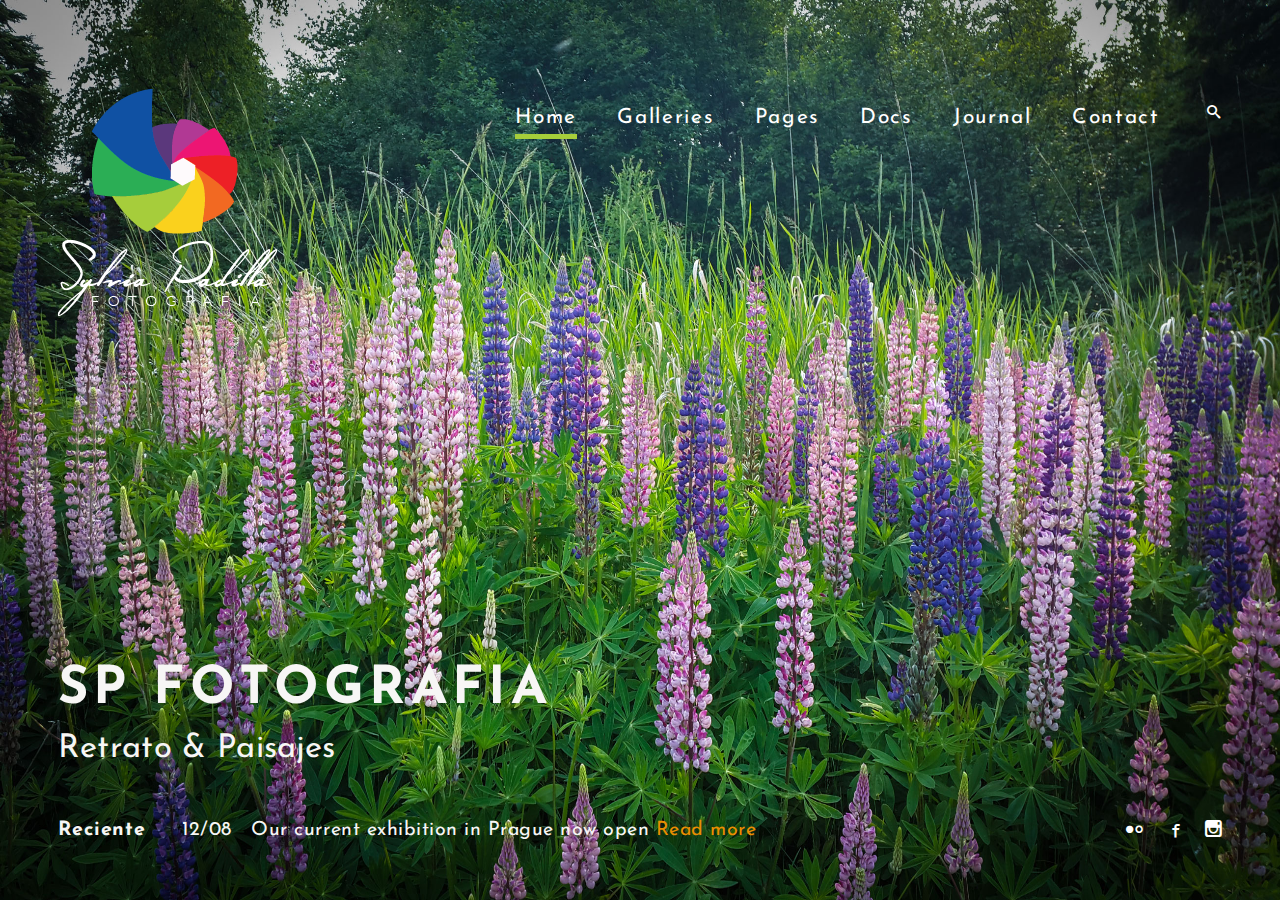
==== index.html @ 618a254d "index" ====
<!DOCTYPE html>
<html lang="en">
<head>
	<meta charset="utf-8">
	
	<link rel="Shortcut Icon" type="image/ico" href="imgs/logo2.png" />
	<meta name="viewport" content="width=device-width, initial-scale=1" />
  
	<title>SP Fotografia</title>
  
	<!-- CSS _____________________________________________-->
	<link href='http://fonts.googleapis.com/css?family=Josefin+Sans:400,600&subset=latin,latin-ext' rel='stylesheet' type='text/css'>

	<link rel="stylesheet" href="css/icomoon.css" media="screen" />
	<link rel="stylesheet" href="css/magnificpopup.css" media="screen" />
	<link rel="stylesheet" href="style.css" media="screen" />  

	<!-- Fixing Internet Explorer ______________________________________-->
	<!--[if lt IE 9]>
		<script src="http://html5shiv.googlecode.com/svn/trunk/html5.js"></script>
		<link rel="stylesheet" href="css/ie.css" />
	<![endif]-->

</head>
<body class="home fullscreen">

	<!-- Loader _______________________________-->
	<div class="loadreveal"></div>
	<div id="loadscreen"><div id="loader"><span></span></div></div>

	<!-- HEADER _____________________________________________-->
	<header role="banner" id="header">
			
		<div class="wrapper">

			<!-- Logo __-->
			<h1 id="logo">
				<a href="index.html" rel="home"  > <!-- id="logo-svg-animated"-->
					<img src="imgs/logo-white2.png" alt="logo" />
				</a>
			</h1>
		
			<!-- Main menu __-->
			<nav id="mainmenu" role="navigation">
			
				<div id="menu-burger"><i class="icon-menu"></i></div>
				<div id="searchicon">
					<i class="icon-search"></i>
					<form action="/" method="get" id="searchbar">
						<fieldset>
							<input type="text" name="s" id="searchbar-input" value="" />
							<button type="submit" id="searchbar-submit"></button>
						</fieldset>
					</form>				
				</div>
				<div id="menu">
					<ul>
						<li class="current-menu-item menu-item-has-children"><a href="#">Home</a>
							<ul class="sub-menu">
								<li><a href="index.html">Fullscreen Image</a></li>
								<li><a href="gallery-fullscreen.html">Fullscreen Gallery</a></li>
								<li><a href="gallery-fullscreen-kenburns.html">Fullscreen KenBurns</a></li>
								<li><a href="gallery-fullscreen-video.html">Fullscreen Video</a></li>
							</ul>
						</li>
						<li class="menu-item-has-children"><a href="#">Galleries</a>
							<ul class="sub-menu">
								<li><a href="gallery-masonry.html">Masonry Grid Gallery</a></li>
								<li><a href="gallery-horizontal.html">Horizontal Gallery</a></li>
								<li><a href="gallery-vertical.html">Vertical Gallery</a></li>
								<li><a href="gallery-fullscreen.html">Fullscreen Gallery</a></li>
								<li><a href="before-after.html">Before &amp; After</a></li>
								<li><a href="photo-story.html">Photo Story</a></li>
								<li><a href="password-protected.html">Password Protected</a></li>
								<li><a href="gallery-archive.html">Gallery Albums</a></li>
							</ul>
						</li>
						<li class="menu-item-has-children"><a href="#">Pages</a>
							<ul class="sub-menu">
								<li><a href="about.html">About</a></li>
								<li><a href="pricing.html">Pricing</a></li>
								<li><a href="elements.html">Typography & Elements</a></li>
								<li><a href="404.html">404 Page</a></li>
							</ul>
						</li>
						<li><a href="docs.html">Docs</a></li>
						<li><a href="blog.html">Journal</a>
</li>
						<li><a href="contact.html">Contact</a></li>
					</ul>
				</div>
			</nav>
		</div> <!-- END .wrapper -->
		
	</header>

	
	
	<!-- MAIN CONTENT SECTION  _____________________________________________-->
	<section id="content" role="main">

		<!-- <div class="featured-image-header">
				<img src="http://static2.bigstockphoto.com/thumbs/4/3/6/large2/63449344.jpg"  alt="" />
			</div>

		<div class="wrapper">
			<!-- WYSIWYG -->
			<div class="gallery fullscreen-gallery">
				<figure class="post format-gallery gallery-item horizontal">
					<header class='gallery-icon'>
						<img src="imgs/photography/fullscreen01.jpg" alt="" />
						<h1>PROXIM</h1>
					</header>	
					<figcaption class='gallery-caption'>
						<div class="entry-summary">
							<h2 class="big no-margin"><strong>SP FOTOGRAFIA</strong></h2>
							<h2>Retrato & Paisajes</h2><br />
							<div class="blog-oneline-carousel">
								<h3>Reciente</h3>
								<div class="viewport">
									<ul class="overview">
										<li><p>12/08 &nbsp; Our current exhibition in Prague now open <a href="#">Read more</a></p></li>
										<li><p>11/08 &nbsp; We had great success at Carnegie Hall <a href="#">Read more</a></p></li>
									</ul>
								</div>
							</div>
						</div>
					</figcaption>
				</figure>
			</div>

			
			<!-- END WYSIWYG -->
			
		</div><!-- END .wrapper -->
	</section>


	<footer id="footer" role="contentinfo">
		<ul class="social-icons" "big" >
			<li><a href="#" target="_blank" title="Flickr"><i class="icon-flickr"></i></a></li>
			<li><a href="https://www.facebook.com/SP-Fotografia-471616879699776/" target="_blank" title="Facebook"><i class="icon-facebook"></i></a></li>
			<li><a href="https://www.instagram.com/fotografia_sp/" target="_blank" title="Instagram"><i class="icon-instagram"></i></a></li>								
		</ul>	
	</footer>

<!-- Javascripts ______________________________________-->
<script src="js/jquery.min.js"></script> 
<script src="js/retina.min.js"></script> 
<!-- include Masonry -->
<script src="js/isotope.pkgd.min.js"></script> 
<!-- include image popups -->
<script src="js/jquery.magnific-popup.min.js"></script> 
<!-- include mousewheel plugins -->
<script src="js/jquery.mousewheel.min.js"></script>
<!-- include carousel plugins -->
<script src="js/jquery.tinycarousel.min.js"></script>
<!-- include svg line drawing plugin -->
<script src="js/jquery.lazylinepainter.min.js"></script>


<!-- include custom script -->
<script src="js/scripts.js"></script>

</body>
</html>
---- css/icomoon.css ----
@font-face {
	font-family: 'icomoon';
	src:url('fonts/icomoon.eot?-cr6w4i');
	src:url('fonts/icomoon.eot?#iefix-cr6w4i') format('embedded-opentype'),
		url('fonts/icomoon.woff?-cr6w4i') format('woff'),
		url('fonts/icomoon.ttf?-cr6w4i') format('truetype'),
		url('fonts/icomoon.svg?-cr6w4i#icomoon') format('svg');
	font-weight: normal;
	font-style: normal;
}

[class^="icon-"], [class*=" icon-"] {
	font-family: 'icomoon';
	speak: none;
	font-style: normal;
	font-weight: normal;
	font-variant: normal;
	text-transform: none;
	line-height: 1;
	
	/* Enable Ligatures ================ */
	-webkit-font-feature-settings: "liga";
	-moz-font-feature-settings: "liga=1";
	-moz-font-feature-settings: "liga";
	-ms-font-feature-settings: "liga" 1;
	-o-font-feature-settings: "liga";
	font-feature-settings: "liga";

	/* Better Font Rendering =========== */
	-webkit-font-smoothing: antialiased;
	-moz-osx-font-smoothing: grayscale;
}

.icon-calendar:before {
	content: "\e602";
}

.icon-phone:before {
	content: "\e603";
}

.icon-monitor:before {
	content: "\e604";
}

.icon-camera:before {
	content: "\e605";
}

.icon-film:before {
	content: "\e606";
}

.icon-microphone:before {
	content: "\e607";
}

.icon-checkmark3:before {
	content: "\e608";
}

.icon-cog:before {
	content: "\e609";
}

.icon-pictures:before {
	content: "\e60a";
}

.icon-time:before {
	content: "\e60b";
}

.icon-checkmark2:before {
	content: "\e615";
}

.icon-chart:before {
	content: "\e60c";
}

.icon-location:before {
	content: "\e60d";
}

.icon-lab:before {
	content: "\e600";
}

.icon-mouse:before {
	content: "\e60e";
}

.icon-medal:before {
	content: "\e60f";
}

.icon-locked:before {
	content: "\e610";
}

.icon-lamp2:before {
	content: "\e613";
}

.icon-lamp:before {
	content: "\e601";
}

.icon-diamond:before {
	content: "\e611";
}

.icon-equalizer:before {
	content: "\e614";
}

.icon-clipboard:before {
	content: "\e612";
}

.icon-cart:before {
	content: "\e93a";
}

.icon-bubble:before {
	content: "\e96e";
}

.icon-search:before {
	content: "\e986";
}

.icon-menu:before {
	content: "\e9bd";
}

.icon-checkmark:before {
	content: "\ea10";
}

.icon-google-plus:before {
	content: "\ea88";
}

.icon-facebook:before {
	content: "\ea8c";
}

.icon-instagram:before {
	content: "\ea90";
}

.icon-twitter:before {
	content: "\ea91";
}

.icon-feed:before {
	content: "\ea94";
}

.icon-youtube:before {
	content: "\ea99";
}

.icon-vimeo:before {
	content: "\ea9c";
}

.icon-flickr:before {
	content: "\eaa1";
}

.icon-picassa:before {
	content: "\eaa4";
}

.icon-dribbble:before {
	content: "\eaa6";
}

.icon-github:before {
	content: "\eab5";
}

.icon-tumblr:before {
	content: "\eabb";
}

.icon-skype:before {
	content: "\eac6";
}

.icon-linkedin:before {
	content: "\eac9";
}

.icon-pinterest:before {
	content: "\ead0";
}
---- css/magnificpopup.css ----
/* Magnific Popup CSS */
.mfp-bg {
  top: 0;
  left: 0;
  width: 100%;
  height: 100%;
  z-index: 1042;
  overflow: hidden;
  position: fixed;
  background: #0b0b0b;
  opacity: 0.8;
  filter: alpha(opacity=80); }

.mfp-wrap {
  top: 0;
  left: 0;
  width: 100%;
  height: 100%;
  z-index: 1043;
  position: fixed;
  outline: none !important;
  -webkit-backface-visibility: hidden; }

.mfp-container {
  text-align: center;
  position: absolute;
  width: 100%;
  height: 100%;
  left: 0;
  top: 0;
  padding: 0 8px;
  -webkit-box-sizing: border-box;
  -moz-box-sizing: border-box;
  box-sizing: border-box; }

.mfp-container:before {
  content: '';
  display: inline-block;
  height: 100%;
  vertical-align: middle; }

.mfp-align-top .mfp-container:before {
  display: none; }

.mfp-content {
  position: relative;
  display: inline-block;
  vertical-align: middle;
  margin: 0 auto;
  text-align: left;
  z-index: 1045; }

.mfp-inline-holder .mfp-content, .mfp-ajax-holder .mfp-content {
  width: 100%;
  cursor: auto; }

.mfp-ajax-cur {
  cursor: progress; }

.mfp-zoom-out-cur, .mfp-zoom-out-cur .mfp-image-holder .mfp-close {
  cursor: -moz-zoom-out;
  cursor: -webkit-zoom-out;
  cursor: zoom-out; }

.mfp-zoom {
  cursor: pointer;
  cursor: -webkit-zoom-in;
  cursor: -moz-zoom-in;
  cursor: zoom-in; }

.mfp-auto-cursor .mfp-content {
  cursor: auto; }

.mfp-close, .mfp-arrow, .mfp-preloader, .mfp-counter {
  -webkit-user-select: none;
  -moz-user-select: none;
  user-select: none; }

.mfp-loading.mfp-figure {
  display: none; }

.mfp-hide {
  display: none !important; }

.mfp-preloader {
  color: #cccccc;
  position: absolute;
  top: 50%;
  width: auto;
  text-align: center;
  margin-top: -0.8em;
  left: 8px;
  right: 8px;
  z-index: 1044; }
  .mfp-preloader a {
    color: #cccccc; }
    .mfp-preloader a:hover {
      color: white; }

.mfp-s-ready .mfp-preloader {
  display: none; }

.mfp-s-error .mfp-content {
  display: none; }

button.mfp-close, button.mfp-arrow {
  overflow: visible;
  cursor: pointer;
  background: transparent;
  border: 0;
  -webkit-appearance: none;
  display: block;
  outline: none;
  padding: 0;
  z-index: 1046;
  -webkit-box-shadow: none;
  box-shadow: none; }
button::-moz-focus-inner {
  padding: 0;
  border: 0; }

.mfp-close {
  width: 44px;
  height: 44px;
  line-height: 44px;
  position: absolute;
  right: 0;
  top: 0;
  text-decoration: none;
  text-align: center;
  opacity: 0.65;
  filter: alpha(opacity=65);
  padding: 0 0 18px 10px;
  color: white;
  font-style: normal;
  font-size: 28px;
  font-family: Arial, Baskerville, monospace; }
  .mfp-close:hover, .mfp-close:focus {
    opacity: 1;
    filter: alpha(opacity=100); }
  .mfp-close:active {
    top: 1px; }

.mfp-close-btn-in .mfp-close {
  color: #333333; }

.mfp-image-holder .mfp-close, .mfp-iframe-holder .mfp-close {
  color: white;
  right: -6px;
  text-align: right;
  padding-right: 6px;
  width: 100%; }

.mfp-counter {
  position: absolute;
  top: 0;
  right: 0;
  color: #cccccc;
  font-size: 12px;
  line-height: 18px; }

.mfp-arrow {
  position: absolute;
  opacity: 0.65;
  filter: alpha(opacity=65);
  margin: 0;
  top: 50%;
  margin-top: -55px;
  padding: 0;
  width: 90px;
  height: 110px;
  -webkit-tap-highlight-color: rgba(0, 0, 0, 0); }
  .mfp-arrow:active {
    margin-top: -54px; }
  .mfp-arrow:hover, .mfp-arrow:focus {
    opacity: 1;
    filter: alpha(opacity=100); }
  .mfp-arrow:before, .mfp-arrow:after, .mfp-arrow .mfp-b, .mfp-arrow .mfp-a {
    content: '';
    display: block;
    width: 0;
    height: 0;
    position: absolute;
    left: 0;
    top: 0;
    margin-top: 35px;
    margin-left: 35px;
    border: medium inset transparent; }
  .mfp-arrow:after, .mfp-arrow .mfp-a {
    border-top-width: 13px;
    border-bottom-width: 13px;
    top: 8px; }
  .mfp-arrow:before, .mfp-arrow .mfp-b {
    border-top-width: 21px;
    border-bottom-width: 21px;
    opacity: 0.7; }

.mfp-arrow-left {
  left: 0; }
  .mfp-arrow-left:after, .mfp-arrow-left .mfp-a {
    border-right: 17px solid white;
    margin-left: 31px; }
  .mfp-arrow-left:before, .mfp-arrow-left .mfp-b {
    margin-left: 25px;
    border-right: 27px solid #3f3f3f; }

.mfp-arrow-right {
  right: 0; }
  .mfp-arrow-right:after, .mfp-arrow-right .mfp-a {
    border-left: 17px solid white;
    margin-left: 39px; }
  .mfp-arrow-right:before, .mfp-arrow-right .mfp-b {
    border-left: 27px solid #3f3f3f; }

.mfp-iframe-holder {
  padding-top: 40px;
  padding-bottom: 40px; }
  .mfp-iframe-holder .mfp-content {
    line-height: 0;
    width: 100%;
    max-width: 900px; }
  .mfp-iframe-holder .mfp-close {
    top: -40px; }

.mfp-iframe-scaler {
  width: 100%;
  height: 0;
  overflow: hidden;
  padding-top: 56.25%; }
  .mfp-iframe-scaler iframe {
    position: absolute;
    display: block;
    top: 0;
    left: 0;
    width: 100%;
    height: 100%;
    box-shadow: 0 0 8px rgba(0, 0, 0, 0.6);
    background: black; }

/* Main image in popup */
img.mfp-img {
  width: auto;
  max-width: 100%;
  height: auto;
  display: block;
  line-height: 0;
  -webkit-box-sizing: border-box;
  -moz-box-sizing: border-box;
  box-sizing: border-box;
  padding: 40px 0 40px;
  margin: 0 auto; }

/* The shadow behind the image */
.mfp-figure {
  line-height: 0; }
  .mfp-figure:after {
    content: '';
    position: absolute;
    left: 0;
    top: 40px;
    bottom: 40px;
    display: block;
    right: 0;
    width: auto;
    height: auto;
    z-index: -1;
    box-shadow: 0 0 8px rgba(0, 0, 0, 0.6);
    background: #444444; }
  .mfp-figure small {
    color: #bdbdbd;
    display: block;
    font-size: 12px;
    line-height: 14px; }
  .mfp-figure figure {
    margin: 0; }

.mfp-bottom-bar {
  margin-top: -36px;
  position: absolute;
  top: 100%;
  left: 0;
  width: 100%;
  cursor: auto; }

.mfp-title {
  text-align: left;
  line-height: 18px;
  color: #f3f3f3;
  word-wrap: break-word;
  padding-right: 36px; }

.mfp-image-holder .mfp-content {
  max-width: 100%; }

.mfp-gallery .mfp-image-holder .mfp-figure {
  cursor: pointer; }

@media screen and (max-width: 800px) and (orientation: landscape), screen and (max-height: 300px) {
  /**
       * Remove all paddings around the image on small screen
       */
  .mfp-img-mobile .mfp-image-holder {
    padding-left: 0;
    padding-right: 0; }
  .mfp-img-mobile img.mfp-img {
    padding: 0; }
  .mfp-img-mobile .mfp-figure:after {
    top: 0;
    bottom: 0; }
  .mfp-img-mobile .mfp-figure small {
    display: inline;
    margin-left: 5px; }
  .mfp-img-mobile .mfp-bottom-bar {
    background: rgba(0, 0, 0, 0.6);
    bottom: 0;
    margin: 0;
    top: auto;
    padding: 3px 5px;
    position: fixed;
    -webkit-box-sizing: border-box;
    -moz-box-sizing: border-box;
    box-sizing: border-box; }
    .mfp-img-mobile .mfp-bottom-bar:empty {
      padding: 0; }
  .mfp-img-mobile .mfp-counter {
    right: 5px;
    top: 3px; }
  .mfp-img-mobile .mfp-close {
    top: 0;
    right: 0;
    width: 35px;
    height: 35px;
    line-height: 35px;
    background: rgba(0, 0, 0, 0.6);
    position: fixed;
    text-align: center;
    padding: 0; } }

@media all and (max-width: 900px) {
  .mfp-arrow {
    -webkit-transform: scale(0.75);
    transform: scale(0.75); }
  .mfp-arrow-left {
    -webkit-transform-origin: 0;
    transform-origin: 0; }
  .mfp-arrow-right {
    -webkit-transform-origin: 100%;
    transform-origin: 100%; }
  .mfp-container {
    padding-left: 6px;
    padding-right: 6px; } }

.mfp-ie7 .mfp-img {
  padding: 0; }
.mfp-ie7 .mfp-bottom-bar {
  width: 600px;
  left: 50%;
  margin-left: -300px;
  margin-top: 5px;
  padding-bottom: 5px; }
.mfp-ie7 .mfp-container {
  padding: 0; }
.mfp-ie7 .mfp-content {
  padding-top: 44px; }
.mfp-ie7 .mfp-close {
  top: 0;
  right: 0;
  padding-top: 0; }
---- style.css ----
@import url("editor-style.css");

/*
CONTENTS: 
	1. FORM ELEMENTS - inputs, selects, buttons, fields 
	2. BODY DEFAULTS, LAYOUTS - html, body
	3. MAIN WRAPPER - wrappers
	4. HEADER - header, logo, navigation
	5. CONTENT - inside content elements and classes (find more classes in editor-style.css)
	6. FOOTER - footer
	7. RESPONSIVNESS - media queries
	
*/

/* 1. FORM ELEMENTS
_____________________________________ */
input, textarea, select, input[type="submit"], input[type="button"], button, .button { font-family: 'Josefin Sans', sans-serif; vertical-align: middle; }
label { display: block; padding: 5px 0 5px 0; font-size: .8em; font-weight: normal; }
label.inline { display: inline-block; }

input[type=text], input[type=email], input[type=tel], input[type=url], input[type=search], input[type=password], input[type=number], input.input-text, textarea { outline: 0; background: transparent; width: 100%; padding: .7em 0; -webkit-appearance: none; -webkit-focus-ring-color: none; border: 0; border-bottom: 1px solid #555; font-weight: normal; font-size: 1em; }
select { outline: 0 !important; vertical-align: middle; background: #F7F6F5; width: 100%; font-size: 1em; border: 0; border-bottom: 1px solid #ddd; }
textarea { padding-top: .5em; height: 100px; }
input[type=text]:focus,  input[type=email]:focus,  input[type=tel]:focus,  input[type=password]:focus,  textarea:focus {  }
input[type=checkbox] { width: 15px; float: left; margin: 0 1em 0 0; position: relative; top: 10px; border: 1px solid #ddd; }
input[type=radio] { position: relative; bottom: 3px; }
input[type=number] { width: 40px; margin: 0 5px; }

input[type=submit], input[type=button], button, .button { display: inline-block; height: auto; padding: .65em .8em .35em .8em; font-weight: normal; font-size: .85em; line-height: 1; text-align: center; cursor: pointer; border: 2px solid; border-radius: 20px; background: transparent; margin: -2px .5em .5em 0; text-decoration: none !important; letter-spacing: 0.1em; color: #EA8E00; z-index: 2; overflow: hidden; position: relative; vertical-align: middle; outline: 0; 
-webkit-transition: all .4s ease; -moz-transition: all .4s ease; -ms-transition: all .4s ease; -o-transition: all .4s ease; transition: all .4s ease; }
input[type=submit]:hover, input[type=button]:hover, .button:hover, button:hover,
input[type=submit]:focus, input[type=button]:focus { color: #F7F6F5; background-color: #EA8E00; border: 2px solid transparent; }
input[type=submit]:active, input[type=button]:active { outline: 0; }
.button::after, button::after { content: ''; position: absolute; z-index: -1;  -webkit-transition: all .2s; -moz-transition: all .2s; transition: all .2s;
	width: 100%; height: 0; top: 50%; left: 50%; background: rgba(255,255,255,.3); opacity: 1;
	-webkit-transform: translateX(-50%) translateY(-50%) rotate(45deg);
	-moz-transform: translateX(-50%) translateY(-50%) rotate(45deg);
	-ms-transform: translateX(-50%) translateY(-50%) rotate(45deg);
	transform: translateX(-50%) translateY(-50%) rotate(45deg);
}
.button:hover::after, button:hover::after, .button:focus::after, button:focus::after { height: 260%; opacity: 0; }
.button:active::after, button:active::after { height: 300%; opacity: 1; }

form#searchbar { width: 100%; position: relative; }
form#searchbar #searchbar-submit { position: absolute; right: -12px; top: -2px; background: none; border: 0; font-size: 1.1em; color: black; box-shadow: none;padding: 0; }

.form-column { width: 46%; display: inline-block; margin: 0 3% 0 0; }
#contactform { width: 103%; }
#contactform #comments { width: 96%; margin: 0; padding: .5em; }
#contactform #submit { float: right; margin: 0 3% 0 0; }


/* 2. BODY DEFAULTS, LAYOUTS
_____________________________________ */
html { height: 100%; font-family: 'Josefin Sans', sans-serif; font-size: 65.5%; }
body { background: #F7F6F5; color: #222; font-size: 1.6em; letter-spacing: 0.03em; overflow-x: hidden; }

/* 3. MAIN WRAPPER
_____________________________________ */
.wrapper {  }
.wrapper::after { content: ""; display: block; clear: both; }

#content { width: 100%; position: relative; z-index: 3; font-size: 1.3em; }
#content::after { content: ""; display: block; clear: both; }

/* 4. HEADER
_____________________________________ */
#header { width: 100%; padding: 5em 4.5% 2em; z-index: 150; letter-spacing: 0.1em; }
#header::after { content: ""; display: block; clear: both; }

body.fullscreen #header { position: absolute; }

/* Loading effect */
#loadscreen { position: fixed; top: 0; width: 100%; height: 100%; z-index: 9999; }
#loader { position: absolute; width: 30%; height: 4px; left: 0; top: 0; bottom: 0; right: 0; margin: auto; background: #ccc; z-index: 400; }
#loader span { display: block; height: 100%; background: #EA8E00; 
    -webkit-animation: loadanim 3s linear;
    -moz-animation: loadanim 3s linear;
    -o-animation: loadanim 3s linear;
    animation: loadanim 3s linear;
}
@-webkit-keyframes loadanim { 0%   { width: 0px; } }
@-moz-keyframes loadanim {  0%   { width: 0px; } }
@-o-keyframes loadanim {  0%   { width: 0px; }}
@keyframes loadanim { 0%   { width: 0px; } }
.loadreveal { position: fixed; width: 100%; height: 100%; z-index: 300; top: 0; background: #F7F6F5;
	-webkit-transform: translate3d(0,0,0); transform: translate3d(0,0,0);
	-webkit-transition: -webkit-transform 0.4s;	transition: transform 0.4s;
	-webkit-transition-timing-function: cubic-bezier(0.7,0,0.3,1); transition-timing-function: cubic-bezier(0.7,0,0.3,1); }
.loadreveal.reveal { -webkit-transform: translate3d(0,-100%,0); transform: translate3d(0,-100%,0); }

/* Logo */
#logo { width: 20%; height: auto; float: left; margin: 0; font-weight: normal; position: absolute; z-index: 200; vertical-align: middle;  }
#logo a { color: #222; text-decoration: none; white-space: nowrap; display: block; }
/* #logo img { display: inline-block; vertical-align: bottom; margin: -100% .5em 0 0; position: relative; top: .5em; display: none; }
#logo svg path { fill: #222; }
#logo #logo-svg-animated svg path { stroke: #222; } */

/* Navigation */
#header nav { width: 75%; float: right; position: relative; top: 1em; z-index: 200; }
#header nav ul { float: right; text-align: right; margin: 0; padding: 0; }
#header nav ul li { display: inline-block; margin: 0 1em; }
#header nav ul li a { display: block; color: #222; font-size: 1.25em; padding: 0 0 1em 0; text-decoration: none; position: relative; z-index: 5; }
#header nav ul li a::after, #header nav ul li.current-menu-item > a::after, #header nav ul li.current-menu-parent > a::after, #header nav ul li.current_page_parent  > a::after { content: ""; display: block; border-bottom: 5px solid #A6CD3A; max-width: 100px; margin: 0 auto; z-index: -1; 
-webkit-transform-origin: 0 0; transform-origin: 0 0;
-webkit-transition: -webkit-transform 0.35s; transition: transform 0.35s; 
-webkit-transform: scale(1); transform: scale(1); }
#header nav ul li a::after { -webkit-transform: scale(0,1); transform: scale(0,1); }
#header nav ul li a:hover::after {  -webkit-transform: scale(1); transform: scale(1); }

#header nav ul.sub-menu { display: none; position: absolute; top: 0; left: auto; border-left: 1px solid #555; text-align: left; padding: 3.8em 0 0 0; margin: 0 0 0 -1em; z-index: 4; background: #F7F6F5; }
#header nav ul.sub-menu li { display: block; padding: 0; margin: 0; position: relative; }
#header nav ul.sub-menu li a { display: block; padding: .9em 1.3em .6em 1em; width: auto; line-height: 1.1; text-decoration: none; font-size: 1em; color: #222; letter-spacing: 0.08em;  position: relative;}
#header nav ul.sub-menu li a::before { content: ""; display: block; position: absolute; width: 100%; left: 0; top: 0; right: 0; bottom: 0; background: #A6CD3A; z-index: -1;
-webkit-transform: scale(0,1); transform: scale(0,1);
-webkit-transform-origin: 0 0; transform-origin: 0 0;
-webkit-transition: -webkit-transform 0.35s; transition: transform 0.35s; }
#header nav ul.sub-menu li a:hover::before {  -webkit-transform: scale(1); transform: scale(1); }
#header nav ul.sub-menu li a:hover { border-bottom-color: #EA8E00; color: #F7F6F5; text-decoration: none; }
#header nav ul.sub-menu li a::after { display: none; }
#header nav ul.sub-menu ul { position: static; margin: 0; z-index: 1000; }
#header nav ul.sub-menu ul li { border-radius: 0 !important; }
 
#header nav #menu-burger { display: none; float: right; position: relative; line-height: 36px; padding: 0 0 0 1.5em; z-index: 202; color: #555; vertical-align: middle; cursor: pointer; }
#header nav #menu-burger:hover { color: #222; }

#header nav #searchicon {  float: right; position: relative; padding: 0 0 0 1em; z-index: 202; }
#header nav #searchicon i { display: inline-block; font-size:.8em; color: #555; position: relative; cursor: pointer; z-index: 9; vertical-align: middle; padding: .4em 0 .2em 1em; } 
#header nav #searchicon:hover i { color: #222; } 
#header nav #searchicon form#searchbar { position: absolute; width: 0; right: 0; bottom: -1em; opacity: 0; }
#header nav form#searchbar #searchbar-submit { visibility: hidden; }
#header nav form#searchbar #searchbar-input {  }

/* 5. CONTENT
_____________________________________ */
body #content { position: relative; }
body #content > .wrapper { padding: 3em 4.5% 0; }

/* Layouts */
body.fullscreen { max-height: 100%; overflow-y: hidden; overflow-x: hidden; background: #222; }
body.fullscreen #content { height: 100vh; overflow: hidden; }
body.fullscreen #content > .wrapper { padding: 0; }
body.fullscreen article { margin: 0; }
body.fullscreen .featured-image-header { height: 100vh; }
body.fullscreen .featured-image-header h1 { visibility: hidden; }
body.fullscreen .featured-image-header img { top: 0; }
body.fullscreen #footer { position: absolute; bottom: 0; padding-bottom: 3.5em; right: 0; z-index: 3; color: white; }
/* Text on Dark Background (over images) */
body.fullscreen #logo a, body.fullscreen .gallery-caption a:hover { color: white; }
body.fullscreen #logo svg path { fill: white; }
body.fullscreen #logo #logo-svg-animated svg path { stroke: white; }
body.fullscreen #header nav ul li a, body.fullscreen #header nav #searchicon i { color: white; }
body.fullscreen #header nav ul.sub-menu { background: transparent; border-color: #F7F6F5; }
body.fullscreen #header nav #menu-burger { color: white;  }
body.fullscreen #header nav form#searchbar #searchbar-input { color: white; border-bottom-color: white; }
body.fullscreen ul.social-icons, body.fullscreen  #footer p { vertical-align: bottom; padding-bottom: 0; line-height: 1.1; }
body.fullscreen ul.social-icons li a  { color: white; }
body.fullscreen #footer p.back-to-top { display: none; }
body.fullscreen .position-absolute { color: white; z-index: 700; bottom: 10%; left: 0; width: 100%; padding: 0 4.5%; /*-webkit-transform: translateY(-50%);
-moz-transform: translateY(-50%); -ms-transform: translateY(-50%); transform: translateY(-50%);*/ -webkit-transition: -webkit-transform 0.5s; transition: transform 0.5s; }

#gmap img { max-width: 9999px !important; position: static; margin: 0; } /* fix for map zoom control */
#gmap { width: 100%; height: 100%; }

/* Content - Blog Post */
#blog-post { width: 65%; float: right; position: relative; }
#blog-post::after { content: ""; display: block; clear: both; }

#blog-timeline { width: 25%; float: left; position: relative; 
-webkit-transition: all .4s ease; -moz-transition: all .4s ease; -ms-transition: all .4s ease; -o-transition: all .4s ease; transition: all .4s ease; }
#blog-timeline::before { content: ""; display: block; width: 1px; height: 120%; position: absolute; z-index: -1; top: -3em; right: 0; background: #ccc; background: linear-gradient(to bottom, rgba(0,0,0,0) 0%,rgba(0,0,0,.2) 5%,rgba(0,0,0,.2) 80%,rgba(0,0,0,0) 100%) }
#blog-timeline::after { content: ""; display: block; clear: both; }
#blog-timeline article { position: relative; opacity: .64; padding: 0 60px 0 0; margin: 0 0 4em 0; clear: both; text-align: right; max-width: 600px;
-webkit-transition: all .4s ease; -moz-transition: all .4s ease; -ms-transition: all .4s ease; -o-transition: all .4s ease; transition: all .4s ease;  }
#blog-timeline article.active, #blog-timeline article:hover { opacity: 1; }
#blog-timeline article::before { content: ""; position: absolute; top: 7px; right: -5px; width: 10px; height: 10px; border: 2px solid #999; border-radius: 6px; background: #F7F6F5; z-index: 10; }
#blog-timeline article h2 { font-size: 1.1em; font-weight: bold; }
#blog-timeline article h2::before { content: ""; width: 30px; height: 1px; background: #ccc; top: 12px; right: 0; position: absolute; z-index: 9; }
#blog-timeline article .featured-image { position: absolute; width: 80px; height: 80px; border-radius: 40px; top: 50px; right: -40px; z-index: 11;
-webkit-transition: all .4s ease; -moz-transition: all .4s ease; -ms-transition: all .4s ease; -o-transition: all .4s ease; transition: all .4s ease; }
#blog-timeline article .featured-image::after { content: ""; position: absolute; width: 100%; height: 100%; left: 0; top: 0; border-radius: 50%; border: 5px solid #F7F6F5; 
-webkit-transition: all .4s ease; -moz-transition: all .4s ease; -ms-transition: all .4s ease; -o-transition: all .4s ease; transition: all .4s ease; }
#blog-timeline article .featured-image img { display: block; width: 100%; height: 100%; border-radius: 50%; margin: 0; border: 1px solid #F7F6F5;  }
#blog-timeline article:hover .featured-image::after { opacity: 0; }
#blog-timeline article .entry-summary { font-size: .9em; }

article.entry.post { clear: both; margin: 0 0 2em 0; width: 100%; position: relative; }
article.entry.post img { max-width: 100%; } 
article.entry.post iframe { width: 100%; }
article.entry.post .entry-content, article.entry.post .entry-footer { margin: 0 0 2em 0; }
article h2 { font-size: 1.6em; margin: .5em 0 .75em 0; }

/*.blog-masonry #blog-post { display: none; }*/
.blog-masonry #blog-timeline { width: 100%;}
.blog-masonry #blog-timeline::before { display: none; }
.blog-masonry #blog-timeline article { width: 30%;margin: 1em 0 3em 0; opacity: 1; }
.blog-masonry #blog-timeline article::after {  content: ""; display: block; width: 1px; height: 120%; position: absolute; z-index: -1; top: -1em; right: 0; background: #ccc; background: linear-gradient(to bottom, rgba(0,0,0,0) 0%,rgba(0,0,0,.2) 5%,rgba(0,0,0,.2) 80%,rgba(0,0,0,0) 100%)  }

/* Image Header and Meta */
.featured-image-header { height: 50vh; overflow: hidden; position: relative; z-index: -1; }
.featured-image-header img { width: 100%; height: auto; min-height: 100%; margin: 0; position: absolute; top: -50%; }

.entry-meta > div { display: inline-block; vertical-align: baseline; margin: 0 1em 1em 0; font-size: .8em; }  
.entry-meta > div:last-child { margin-right: 0; }
.entry-category { }
.entry-author img { width: 80px; height: 80px; border-radius: 50%; margin: 0 2em 2em 0; vertical-align: middle; float: left; }
.entry-author h4 { text-transform: uppercase; font-weight: bold; font-size:.9em; }
.entry-meta > div.entry-date { text-transform: uppercase; font-size: .75em; }
.entry-date strong { font-size: 1.2em; }
.entry-tags a { display: inline-block; border-radius: 12px 3px 3px 12px; padding: 0 16px; line-height: 24px; font-size: .7em; text-transform: uppercase; line-height: 1; position: relative;
-webkit-transition: background .2s ease; -moz-transition: background .2s ease; -ms-transition: background .2s ease; -o-transition: background .2s ease; transition: background .2s ease; }
.entry-tags a::before { content: ""; display: block; position: absolute; left: 0; top: 1px; width: 8px; height: 8px; border: 2px solid #999; border-radius: 4px;  }
.entry-summary p { padding-bottom: .5em; font-size: .9em; }
.entry-summary > p:first-child { font-family: Times, serif; font-style: italic; font-size: .9em; opacity: .8; }
.entry-footer { clear: both; font-size: .9em; }
.entry-footer h3 { font-size: 1.2em; font-weight: bold; margin-bottom: 1em; }


/* Galleries */
.gallery { clear: both; width: 100%; margin: 0 0 2em 0; }
.gallery::after { content:""; display: block; clear: both; }
.gallery-item { position: relative; display: block; width: auto; }
.gallery-icon { position: relative; z-index: 9;  -webkit-transition: opacity .2s ease; -moz-transition: opacity .2s ease; -ms-transition: opacity .2s ease; -o-transition: opacity .2s ease; transition: opacity .2s ease; }
.gallery-icon a { display: block; width: 100%; height: 100%; position: relative; z-index: 9; }
.gallery-icon img { max-width: 100%; height: auto; margin: 0 0 -5px 0; }
.gallery-caption { position: absolute; left: 0; right: 0; bottom: 0; width: 100%; z-index: 10; pointer-events: none; }
.gallery-caption .entry-summary { display: inline-block; position: absolute; width: 100%; bottom: 0; color: #F7F6F5; opacity: 0;
-webkit-transition: all .2s ease; -moz-transition: all .2s ease; -ms-transition: all .2s ease; -o-transition: all .2s ease; transition: all .2s ease; }
.gallery-item:hover .gallery-caption .entry-summary { opacity: 1; }
.gallery-caption h3, .gallery-caption p { -webkit-transition: -webkit-transform 0.35s; transition: transform 0.35s; padding: 0; margin: 0; }
.gallery-item:hover .gallery-caption h3, .gallery-item:hover .gallery-caption p { -webkit-transform: translate3d(0,0,0); transform: translate3d(0,0,0); }
.gallery-caption h3  { font-weight: bold; text-transform: uppercase; font-size: .9em; letter-spacing: 0.05em; }
.gallery-caption .entry-summary > p { font-family: Times, serif; font-style: italic; font-size: .8em; opacity: .8; }

#gallery-filter { display: block; position: relative; top: 12px; }
#gallery-filter ul {  list-style: none; padding: 0; margin: 0 0 .3em 0; font-size: .8em; letter-spacing: 0.05em; }
#gallery-filter ul li { display: inline-block; vertical-align: bottom; margin: 0 2em 2em 0; }
#gallery-filter ul li a { display: block; color: #222; position: relative; }
#gallery-filter ul li a:hover {  }
#gallery-filter ul li a.active {  }
#gallery-filter ul li a::after { content: ""; display: block; border-bottom: 2px solid #EA8E00; width: 0; position: absolute; bottom: 0; left: 0; right: 0; 
-webkit-transform: scale(0,1); transform: scale(0,1);
-webkit-transform-origin: 50% 0; transform-origin: 50% 0;
-webkit-transition: -webkit-transform 0.35s; transition: transform 0.35s; }
#gallery-filter ul li a.active::after { width: 100%; -webkit-transform: scale(1); transform: scale(1); }
#gallery-filter ul li a:hover::after { width: 100%; -webkit-transform: scale(1); transform: scale(1); }

#grid-changer { display: inline-block; float: right; margin-top: -2.6em; z-index: 12; }
#grid-changer ul { display: inline-block; list-style: none; padding: 0; margin: 0 0 .3em 0; font-size: .8em; letter-spacing: 0.05em; }
#grid-changer ul li { display: inline-block; vertical-align: top; margin: -.3em 0 0 .2em;  } 
#grid-changer ul li a { display: block; width: 30px; height: 30px; line-height: 30px; text-align: center; color: #ccc; position: relative; border: 2px solid #999; 
-webkit-transition: all .2s ease; -moz-transition: all .2s ease; -ms-transition: all .2s ease; -o-transition: all .2s ease; transition: all .2s ease; }
#grid-changer ul li a.active, #grid-changer ul li a.active:hover { border-color: #222; color: #222; }
#grid-changer ul li a:hover { border-color: #EA8E00; color: #EA8E00; }
#grid-changer svg { fill: #222; }

.masonry-gallery.gallery { width: 102.2%; margin: 0 0 1em 0; }
.masonry-gallery .gallery-item { margin: 0 2% 1.3em 0; background: #222; width: 31.3%; }
.masonry-gallery .gallery-item.col-2 { width: 48%; }
.masonry-gallery .gallery-item.col-3 { width: 31.3%; }
.masonry-gallery .gallery-item.col-4 { width: 23%; }
.masonry-gallery .gallery-item.col-5 { width: 18%; }
.masonry-gallery .gallery-item.col-6 { width: 14.66%; }
.masonry-gallery .gallery-item.col-7 { width: 12.28%; }
.masonry-gallery .gallery-item.col-8 { width: 10.5%; }
.masonry-gallery .gallery-item:hover .gallery-icon { opacity: .3; }
.masonry-gallery .gallery-icon { text-align: center; }
.masonry-gallery .gallery-caption .entry-summary { text-align: center; bottom: 0; padding: 1em; font-size: .8em; color: #F7F6F5; }
.masonry-gallery .gallery-item.col-5 .gallery-caption { font-size: .85em; }
.masonry-gallery .gallery-caption h3 { -webkit-transform: translate3d(0,-20px,0); transform: translate3d(0,-20px,0); margin-bottom: .5em; }
.masonry-gallery .gallery-caption p { -webkit-transform: translate3d(0,20px,0); transform: translate3d(0,20px,0); padding-bottom: 1em; }

.fullscreen-gallery.gallery { height: 100vh !important; margin: 0; -webkit-transition: -webkit-transform 0.35s; transition: transform 0.35s; }
.fullscreen-gallery .gallery-caption { position: absolute; bottom: 0; left: 0; z-index: 99; pointer-events: auto; }
.fullscreen-gallery .gallery-caption .entry-summary { width: 100%; bottom: 0; padding: 2.5em 4.5%; opacity: 1; }
.fullscreen-gallery .gallery-item { height: 100%; width: 100%; }
.fullscreen-gallery .gallery-icon { height: 100%; width: 100%; }
.fullscreen-gallery .gallery-video  { height: 100%; width: 100%; background-size: cover; }
.fullscreen-gallery .gallery-video video { height: 100%; width: 100%; display: inline-block; vertical-align: baseline; }
.fullscreen-gallery .gallery-icon img { min-width: 100%; min-height: 100%; }
.fullscreen-gallery .gallery-caption h3 { font-size: 1.15em; margin-bottom: .3em; text-transform: none; }

.fullscreen-gallery.kenburns-gallery .gallery-icon { display: none; }
.fullscreen-gallery.kenburns-gallery canvas { z-index: -1; position: absolute; left: 0; top: 0; }

iframe#okplayer { min-width: 100%; min-height: 100%; }

#gallerynav { display: inline-block; padding: 0 1em; }
#gallerynav a { color: #F7F6F5; padding: .3em; font-size: 1.5em; font-weight: bold; }
#gallerynav a svg { fill: #F7F6F5; vertical-align: bottom; }
#gallerynav a.thumbs { padding: 0 1.5em 0 0; }
#gallerynav a:hover, #gallerynav a.active { color: #EA8E00; }
#gallerynav a:hover svg { fill: #EA8E00; }
#gallerynav a.pause { font-size: .7em; padding-left: .9em; position: relative; top: -3px; font-weight: normal; }
#gallerythumbs { position: fixed; width: 100%; height: 120px; text-align: left; left: 0; bottom: -24px;/*hide scroll track*/ z-index: 888; white-space: nowrap; padding: 0 !important; overflow: hidden; overflow-x: scroll;  background: #222;
-webkit-transform: translate3d(0,100%,0); transform: translate3d(0,100%,0); 
-webkit-transition: -webkit-transform 0.4s; transition: transform 0.4s; }
#gallerythumbs.reveal { -webkit-transform: translate3d(0,0,0); transform: translate3d(0,0,0);  }
#gallerythumbs li { display: inline-block; height: 120px; width: auto; margin: 0; list-style: none; vertical-align: bottom;
opacity: 1;  -webkit-transition: opacity .4s ease; -moz-transition: opacity .4s ease; -ms-transition: opacity .4s ease; -o-transition: opacity .4s ease; transition: opacity .4s ease; }
#gallerythumbs:hover li { opacity: .5; }
#gallerythumbs:hover li:hover { opacity: 1; }
#gallerythumbs li img { width: auto; height: 100%; margin: 0; }
body.gallerythumbsrevealed #footer { -webkit-transform: translate3d(0,-64px,0); transform: translate3d(0,-64px,0); }
body.gallerythumbsrevealed .gallery {  -webkit-transform: translate3d(0,-64px,0); transform: translate3d(0,-64px,0); }
body.gallerythumbsrevealed .position-absolute { -webkit-transform: translate3d(0,-64px,0); transform: translate3d(0,-64px,0); }

.horizontal-gallery.gallery { height: 50vh; white-space: nowrap; overflow-x: auto; overflow-y: hidden; width: 109%; margin: 0 0 1.5em -4.5%; }
.horizontal-gallery .gallery-item { display: inline-block; vertical-align: top; height: 100%; width: auto; margin: 0 .2em 0 0; }
.horizontal-gallery .gallery-item:last-child { margin-right: 0; }
.horizontal-gallery .gallery-icon { display: block; width: 100%; height: 100%; } 
.horizontal-gallery .gallery-icon img { height: 98%; width: auto; max-width: 9999px; }
.horizontal-gallery .gallery-caption { white-space: normal;  font-size: .85em; padding: 2em; }
.horizontal-gallery .gallery-caption h3 { margin-bottom: .3em;  -webkit-transform: translate3d(-10px,0,0); transform: translate3d(-10px,0,0);  }
.horizontal-gallery .gallery-caption p { -webkit-transform: translate3d(0,0,0); transform: translate3d(-5px,0,0); padding-bottom: 2em; }

.vertical-gallery.gallery { height: 62vh; margin-bottom: 1em; margin-top: -4em; }
.vertical-gallery .gallery-item { height: 100%; width: 100%; clear: both; }
.vertical-gallery .gallery-icon { display: inline-block; width: 50%; height: 100%; float: right; } 
.vertical-gallery .gallery-icon img { width: auto; max-height: 100%; max-width: 100%; float: right; position: absolute; bottom: 0; right: 0; }
.vertical-gallery .gallery-caption { position: relative; display: inline-block; width: 45%; height: 100%; float: left; opacity: 0; }
.vertical-gallery .gallery-caption .entry-summary { color: #222; opacity: 1; bottom: 10%; padding: 0 0 0 5em; text-align: left; }
.vertical-gallery .gallery-caption h3 { font-size: 2em; line-height: 1.1; margin-bottom: .5em; }

#gallerypuntiks { width: 18px; position: absolute; bottom: 0; z-index: 90; }
#gallerypuntiks a { display: inline-block; width: 10px; height: 10px; border: 2px solid #999; border-radius: 5px; font-size: 0; margin: .5em; clear: both; background: #F7F6F5; padding: .5em;  -webkit-transition: all .4s ease; -moz-transition: all .4s ease; -ms-transition: all .4s ease; -o-transition: all .4s ease; transition: all .4s ease; }
#gallerypuntiks a:hover { border-color: #EA8E00; }
#gallerypuntiks a.activeSlide { border-color: #222; }

.before-after { max-width: 100%; clear: both; float: left; margin: 0 2em 1em 0; }
.before-after .gallery-icon a::after { display: none; }

.gallery.no-margin { margin-bottom: 0 !important; }

/* Popup image */
body.mfp-zoom-out-cur #header, body.mfp-zoom-out-cur #content, body.mfp-zoom-out-cur #sidebar {  -webkit-filter: blur(2px); -moz-filter: blur(2px); -o-filter: blur(2px); -ms-filter: blur(2px); filter: blur(2px); }
.mfp-bg { background: #F7F6F5; opacity: 0.7; }
.mfp-figure:after { box-shadow: none; border: 8px solid rgba(255,255,255,0.8); }
img.mfp-img { padding: 0; } 
.mfp-counter { color: #F7F6F5; background: #222; padding: 0.5em 1em; margin-right: -2em;
 -webkit-clip-path: polygon(15% 0%, 100% 0%, 85% 100%, 0% 100%); 
 -moz-clip-path: polygon(15% 0%, 100% 0%, 85% 100%, 0% 100%); 
 -o-clip-path: polygon(15% 0%, 100% 0%, 85% 100%, 0% 100%);  
 -ms-clip-path: polygon(15% 0%, 100% 0%, 85% 100%, 0% 100%);  
 clip-path: polygon(15% 0%, 100% 0%, 85% 100%, 0% 100%); }
.mfp-container button { box-shadow: none; background: none; }
.mfp-container button.mfp-arrow-right { background: transparent url("imgs/right-arrow.svg") no-repeat center center; }
.mfp-container button.mfp-arrow-right::before, .mfp-container button.mfp-arrow-right::after { display: none; }
.mfp-container button.mfp-arrow-left { background: transparent url("imgs/right-arrow.svg") no-repeat center center; -webkit-transform: scaleX(-1); -ms-filter: fliph; filter: fliph; transform: scaleX(-1);  }
.mfp-container button.mfp-arrow-left::before, .mfp-container button.mfp-arrow-left::after { display: none; }
.mfp-container button.mfp-close { visibility: hidden; }

/* Comments */
#comments { clear: both; margin: 2em 0; padding-top: 2em; }
.comment-author img { border-radius: 50%; } 
ol.comment-list { list-style: none; padding: 0 0 1em 0; }
ol.comment-list li { margin: 0 0 1em 0; clear: both; }
ol.comment-list li::after { content: ""; display: block; clear: both; }
ol.comment-list li article { margin: 0; }
.comment-list .avatar { float: left; margin: 0 2em 1em 0; }
.comment-meta, p.log-in-out, .form-allowed-tags { font-size: 0.85em; color: #999; }
.comment-meta div { display: inline; }
.comment-meta div.comment-metadata { float: right; }
.comment-reply-link { float: right; margin: 1em 0 0 0; }
.comment-content { float: left; background: #F0EFED; padding: 1em 1.5em 0 1.5em; position: relative; }
.comment-content p { padding-bottom: 15px; }  
.comment-content::before { content: ""; display: block; width: 0; height: 0; border-right: 8px solid #F0EFED; border-top: 8px solid transparent; border-bottom: 8px solid transparent; position: absolute; left: -8px; top: 30%; }
#respond { max-width: 800px; margin: 4em 0; clear: both; }

/* Password-protected post */
.post-password-form { display: inline-block; padding: 1.5em 2em 0 3em; background: #EA8E00; border-radius: 60px; margin: 0 0 30vh 30px; position: relative; }
.post-password-form label { display: inline; }
.post-password-form label input { width: 300px; margin: 0 1em 0 1em; }
.post-password-form input[type=submit] { display: inline; color: #F7F6F5; border-color: #F7F6F5; margin: 0; }
.post-password-form::before { position: absolute;  left: -30px; top: 25px; display: block; font-weight: normal; content: "\2605"; color: #F7F6F5; font-size: 1.3em; width: 60px; height: 60px; line-height: 64px; background: #222; border-radius: 30px; text-align: center; }

/* All whistles (tabs, accordion, toggle) */
.whistles {}
.whistle-title { display: block; cursor: pointer; }
.whistles-toggle .whistle-title:hover::before, .whistles-accordion .whistle-title:hover::before { background: #EA8E00; color: #F7F6F5; }
.whistle-content { clear: both; }

.whistles-tabs {}
.whistles-tabs-nav, ul.tabs { display: block; float: left; margin-bottom: 2em; border-bottom: 1px solid #222; padding: 0 !important; }
.whistles-tabs-nav li, ul.tabs li { display: block; float: left; margin: .2em 6px 0 0; padding: 0 !important; }
.whistles-tabs-nav .whistle-title {}
.whistles-tabs-nav li a, ul.tabs li a { display: block; padding: 8px 18px 5px 18px; text-align: center; font-size: 0.9em; cursor: pointer; background: #EA8E00; border: 1px solid #222; border-bottom: 0; color: #F7F6F5; position: relative; top: 2px; white-space: nowrap; text-decoration: none; 
 -webkit-transition: background .4s ease; -moz-transition: background .4s ease; -ms-transition: background .4s ease; -o-transition: background .4s ease; transition: background .4s ease; }
.whistles-tabs-nav li[aria-selected="true"] a, .whistles-tabs-nav li[aria-selected="true"] a:hover, ul.tabs li.active a:hover, ul.tabs li.active a { color: #222; background: transparent; border-bottom: 2px solid #F7F6F5; }
.whistles-tabs-nav li a:hover, ul.tabs li a:hover { color: #222; background: transparent; }
.whistles-tabs-wrap {}
.whistles-tabs-wrap .whistle-content {}

.whistles-toggle {}
.whistles-toggle .whistle-title { display: block; padding: .3em 0;  }
.whistles-toggle .whistle-title::before { content: '+'; font-weight: bold; font-size: 1.1em; color: #222; position: relative; display: inline-block; width: 22px; height: 22px; line-height: 22px; vertical-align: middle; margin: -2px 12px 0 0; text-align: center;
 -webkit-transition: background .4s ease; -moz-transition: background .4s ease; -ms-transition: background .4s ease; -o-transition: background .4s ease; transition: background .4s ease; }
.whistles-toggle .whistle-title[aria-selected="true"]::before { content: '-'; line-height: 20px; }
.whistles-toggle .whistle-title[aria-selected="true"] {  }
.whistles-toggle .whistle-content {}

.whistles-accordion {}
.whistles-accordion .whistle-title { display: block;  padding: .3em 0 0 0;  }
.whistles-accordion .whistle-title::before { content: '+'; font-weight: bold; font-size: 1.1em; color: #222; position: relative; display: inline-block; width: 22px; height: 22px; line-height: 22px; vertical-align: middle; margin: -2px 12px 0 0; text-align: center;
 -webkit-transition: background .4s ease; -moz-transition: background .4s ease; -ms-transition: background .4s ease; -o-transition: background .4s ease; transition: background .4s ease; }
.whistles-accordion .whistle-title[aria-selected="true"]::before { content: '-'; line-height: 20px; }
.whistles-accordion .whistle-content {}

/* One-line Carousel */
.blog-oneline-carousel { font-size: .9em; position: relative; top: 5px; }
.blog-oneline-carousel h3 { display: inline-block; float: left; padding: 0 36px 0 0; font-size: 1em !important; margin: 0; font-weight: bold; }
.blog-oneline-carousel ul { list-style: none; padding: 0; }
.blog-oneline-carousel ul li { height: 30px; }
.blog-oneline-carousel ul li p { font-size: 1em !important; }
.blog-oneline-carousel ul li p, .blog-oneline-carousel ul li a { display: inline; }
.blog-oneline-carousel .viewport { float: left; width: 80%; height: 30px; overflow: hidden; position: relative; top: -2px; }
.blog-oneline-carousel .overview { position: absolute; white-space: nowrap; }


/* 7. FOOTER
_____________________________________ */
#footer { text-align: right; padding: 2em 4.5% 0;  -webkit-transition: -webkit-transform 0.35s; transition: transform 0.35s; }

.entry-social { display: inline-block; vertical-align: top; float: left; font-size: 1.1em; position: relative; bottom: .45em; z-index: 99; }
.entry-social .sharers { font-size: .9em; display: inline-block; padding-left: 2em; }
.entry-social .sharers a { padding: 0 .5em; color: #222; text-decoration: underline; }
.entry-social a.button { margin-bottom: .2em; }

#footer p.copyright { display: inline-block; text-align: right; padding-left: 1em; }
#footer p.back-to-top { display: inline-block; text-align: center; position: absolute; left: 0; right: 0; white-space: nowrap; }
#footer p.back-to-top a { color: #222; text-decoration: underline; }

ul.social-icons { list-style: none; display: inline-block; vertical-align: top; padding: 0 0 0 .5em; line-height: 1.1; position: relative; z-index: 99; }
ul.social-icons::after { content: ""; display: block; clear: both; }
ul.social-icons li { display: inline-block; padding: 0 0 0 1em; font-size: 1em; }
ul.social-icons li a { text-decoration: none !important;}
ul.social-icons li a:hover i { color: #EA8E00;
	-moz-animation: spinHorizontal .5s linear;
    -o-animation: spinHorizontal .5s linear;    
    -webkit-animation: spinHorizontal .5s linear;
    animation: spinHorizontal .5s linear; }
@-webkit-keyframes spinHorizontal { 0% { transform: rotateY(0deg); } 100% { transform: rotateY(-360deg); } }
@-mox-keyframes spinHorizontal { 0% { transform: rotateY(0deg); } 100% { transform: rotateY(-360deg); } }
@-o-keyframes spinHorizontal { 0% { transform: rotateY(0deg); } 100% { transform: rotateY(-360deg); } }
@keyframes spinHorizontal { 0% { transform: rotateY(0deg); } 100% { transform: rotateY(-360deg); } }



/* 8. RESPONSIVNESS
_____________________________________ */
@media screen and (max-width: 980px) {	/*tablet*/
	#content { font-size: 1em; }
	
	/*sliding menu*/
	#header nav { top: 0; }
	#header nav #searchicon i { font-size: 1em; }
	#header nav #menu-burger i { font-size: 1.25em; }
	#header nav #menu-burger { display: block; z-index: 999; }
	#header nav #menu { position: fixed; width: 300px; height: 100%; top: 0; left: 0; background: rgba(0,0,0,.7); padding: 5% 1em; z-index: 888; overflow-y: scroll;
	-webkit-transform: translate3d(-320px,0,0); transform: translate3d(-320px,0,0);
	-webkit-transition: -webkit-transform 0.4s; transition: transform 0.4s;
	-webkit-transition-timing-function: cubic-bezier(0.7,0,0.3,1); transition-timing-function: cubic-bezier(0.7,0,0.3,1);	}
	#header nav #menu.menu-shown {
	-webkit-transform: translate3d(0,0,0); transform: translate3d(0,0,0);
	-webkit-transition: -webkit-transform 0.8s;	transition: transform 0.8s;
	-webkit-transition-timing-function: cubic-bezier(0.7,0,0.3,1); transition-timing-function: cubic-bezier(0.7,0,0.3,1); }
	#header nav ul { font-size: 1.2em; text-align: center; float: none; }
	#header nav ul li { display: block; margin: 0 auto; clear: both; }
	#header nav ul li a { color: white !important; }
	#header nav ul.sub-menu { display: block !important; border: 0; position: static !important; background: transparent !important; margin: 0 auto !important; float: none; text-align: center; padding: 0 0 1.5em 0; font-size: .8em; opacity: 1 !important; overflow: visible !important; }
	
	/*adapt fullscreen image width*/
	.fullscreen-gallery.gallery { width: 100%; min-height: 300px; }
	.fullscreen-gallery .gallery-item { height: 100vh; overflow: hidden; }
	.fullscreen-gallery .gallery-icon { display: flex; align-items: center; justify-content: center; }
	.fullscreen-gallery .gallery-icon img { height: auto; width: 100%; max-width: 9999px; min-height: 1px; }

	/*featured image auto height*/
	.featured-image-header { height: auto; }
	.featured-image-header img { position: static; top: 0; width: 100%; height: auto; min-height: 1px; }

	/*captions visible*/
	#grid-changer { display: none; }
	.fullscreen-gallery .gallery-caption, .fullscreen-gallery .gallery-caption .entry-summary { position: relative; }
	.gallery-caption .entry-summary { opacity: 1 !important; }
	.gallery-caption h3, .gallery-caption p { -webkit-transform: none !important; transform: none !important; }
	
	/*footer smaller space*/
	#footer, body.fullscreen #footer { padding-bottom: 2.5em; }
	#footer p.back-to-top { position: relative; padding: 0 0 0 1em; }
	ul.social-icons { font-size: .8em; }
}

@media screen and (max-width: 640px) {	/*mobile*/
	/*header smaller space*/
	#header { padding-top: 1.5em; }
	
	body #content > .wrapper { padding-top: 2em; }
	
	/*general styling*/
	#content { font-size: .85em; }
	.image-with-caption figcaption { opacity: 1; bottom: 0; background: rgba(0,0,0,.3); padding-top: 2em; }	
	.p50, .column-grid .column { float: none !important; width: 100% !important; padding-right: 0; clear: both; }
	#content p.input-block.p50.right { padding-right: 0; margin-left: 0; }
	.left, .right { float: none !important; padding-bottom: 25px; }
	.right { margin-left: 0 !important; }
	img.right, img.alignright, img.left, img.alignleft { float: none !important; padding-bottom: 0; } 
	.justifyright { text-align: left; }
	img.alignnone.size-full { margin: 0 0 0 -2em; max-width: 115%; }
	.colorful-content-box a.button { float: none; margin-top: 1em; }
	body.fullscreen .position-absolute  { bottom: 20%; }

	/*galleries adapted*/
	.masonry-gallery .gallery-item { width: 47.5% !important; }
	.fullscreen-gallery.kenburns-gallery canvas { position: relative; }
	.fullscreen-gallery .gallery-caption .entry-summary { padding-bottom: 1.5em; }
	.vertical-gallery.gallery { height: 400px; margin-top: 2em; }
	.vertical-gallery .gallery-icon { width: 90%; }
	.vertical-gallery .gallery-caption { width: 90%; position: absolute; bottom: 0; }
	.vertical-gallery .gallery-icon img { bottom: auto; top: 0; }
	.vertical-gallery .gallery-caption h3 { font-size: 1.4em; }
	
	/*blog full width*/
	#blog-timeline { width: 100%; }
	#blog-timeline::before, #blog-timeline article::before, #blog-timeline article h2::before, #blog-timeline article .featured-image::after { display: none; }
	#blog-timeline article { width: 100%; float: none; text-align: left !important; padding: 0; }
	#blog-timeline article .featured-image { position: static; float: left; margin: -5px 1em 4em -10px; }
	#blog-post { width: 100%; }

	.blog-oneline-carousel .viewport { width: 100%; }
	.blog-oneline-carousel ul li { line-height: 1.3; padding-top: 5px; }
	
	#footer, body.fullscreen #footer { padding-bottom: 1.5em; }
}

@media screen and (max-height: 480px) {	/*landscape*/
	/*header smaller space*/
	#header { padding-top: 2em; }
	/*galleries adapted*/
	.fullscreen-gallery .gallery-caption .entry-summary { padding-bottom: 2em; }
	.masonry-gallery .gallery-item { width: 98% !important; }
}

@media screen and (max-width: 640px) and (orientation: portrait) {
	/*galleries adapted*/
	.fullscreen-gallery .gallery-caption .entry-summary { padding-bottom: 5em; }
	.masonry-gallery .gallery-item { width: 98% !important; }
	  
	.blog-oneline-carousel .viewport { width: 100%; }
	.blog-oneline-carousel ul li { line-height: 1.3; padding-top: 5px; }
}
---- css/ie.css ----
/****************
Microsoft, please, just STOP developing any kind of browsers. FOREVER
--------------------------------------------------------- */
#loadscreen, .loadreveal { display: none; }
#logo img { display: inline-block; }
body.fullscreen #content, body.fullscreen .featured-image-header, .fullscreen-gallery.gallery { height: 100%; }
.featured-image-header { height: 400px; }
.horizontal-gallery.gallery { height: 400px; }
.vertical-gallery.gallery { height: 800px; }
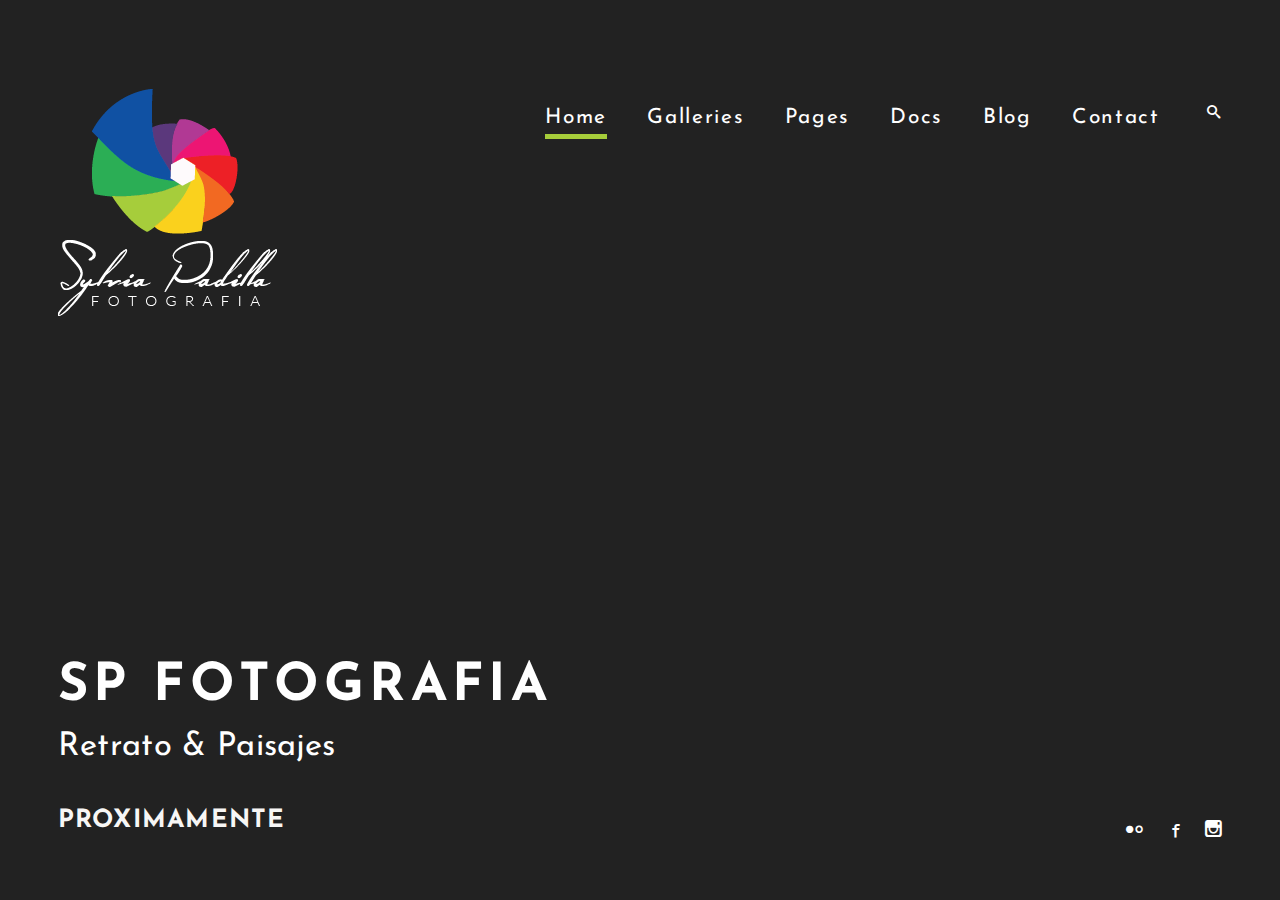
==== commit 8fec982a: "blog" ====
--- a/index.html
+++ b/index.html
@@ -13,7 +13,7 @@
 
 	<link rel="stylesheet" href="css/icomoon.css" media="screen" />
 	<link rel="stylesheet" href="css/magnificpopup.css" media="screen" />
-	<link rel="stylesheet" href="style.css" media="screen" />  
+	<link rel="stylesheet" href="style.css" media="screen" /> 
 
 	<!-- Fixing Internet Explorer ______________________________________-->
 	<!--[if lt IE 9]>
@@ -22,7 +22,7 @@
 	<![endif]-->
 
 </head>
-<body class="home fullscreen">
+<body class="fullscreen">
 
 	<!-- Loader _______________________________-->
 	<div class="loadreveal"></div>
@@ -55,13 +55,13 @@
 				</div>
 				<div id="menu">
 					<ul>
-						<li class="current-menu-item menu-item-has-children"><a href="#">Home</a>
-							<ul class="sub-menu">
+						<li class="current-menu-item menu-item-has-children"><a href="index.html">Home</a>
+						<!-- <ul class="sub-menu">
 								<li><a href="index.html">Fullscreen Image</a></li>
 								<li><a href="gallery-fullscreen.html">Fullscreen Gallery</a></li>
 								<li><a href="gallery-fullscreen-kenburns.html">Fullscreen KenBurns</a></li>
 								<li><a href="gallery-fullscreen-video.html">Fullscreen Video</a></li>
-							</ul>
+							</ul> -->
 						</li>
 						<li class="menu-item-has-children"><a href="#">Galleries</a>
 							<ul class="sub-menu">
@@ -84,7 +84,7 @@
 							</ul>
 						</li>
 						<li><a href="docs.html">Docs</a></li>
-						<li><a href="blog.html">Journal</a>
+						<li><a href="blog.html">Blog</a>
 </li>
 						<li><a href="contact.html">Contact</a></li>
 					</ul>
@@ -98,42 +98,51 @@
 	
 	<!-- MAIN CONTENT SECTION  _____________________________________________-->
 	<section id="content" role="main">
-
-		<!-- <div class="featured-image-header">
-				<img src="http://static2.bigstockphoto.com/thumbs/4/3/6/large2/63449344.jpg"  alt="" />
-			</div>
-
 		<div class="wrapper">
 			<!-- WYSIWYG -->
-			<div class="gallery fullscreen-gallery">
-				<figure class="post format-gallery gallery-item horizontal">
+			
+			<div class="position-absolute">
+				<h2 class="big no-margin"><strong>SP FOTOGRAFIA</strong></h2>
+				<h2>Retrato & Paisajes</h2> <br/>
+			</div>
+			
+			<div class="gallery fullscreen-gallery kenburns-gallery">
+
+				<canvas id="kenburns"></canvas>
+				
+				<figure class="gallery-item landscapes">
 					<header class='gallery-icon'>
-						<img src="imgs/photography/fullscreen01.jpg" alt="" />
-						<h1>PROXIM</h1>
+						<a href="#"><img src="imgs/photography/fullscreen01.jpg"  alt="main1" /></a>
 					</header>	
 					<figcaption class='gallery-caption'>
 						<div class="entry-summary">
-							<h2 class="big no-margin"><strong>SP FOTOGRAFIA</strong></h2>
-							<h2>Retrato & Paisajes</h2><br />
-							<div class="blog-oneline-carousel">
-								<h3>Reciente</h3>
-								<div class="viewport">
-									<ul class="overview">
-										<li><p>12/08 &nbsp; Our current exhibition in Prague now open <a href="#">Read more</a></p></li>
-										<li><p>11/08 &nbsp; We had great success at Carnegie Hall <a href="#">Read more</a></p></li>
-									</ul>
-								</div>
-							</div>
+								<h3>PROXIMAMENTE</h3>
 						</div>
+							
+						
 					</figcaption>
 				</figure>
+
+				<figure class="gallery-item landscapes">
+					<header class='gallery-icon'>
+						<a href="#"><img src="imgs/photography/fullscreen02.jpg"  alt="main1" /></a>
+					</header>
+				</figure>				
+
+				<figure class="gallery-item landscapes">
+					<header class='gallery-icon'>
+						<a href="#"> <img src= "imgs/photography/fullscreen03.jpg"alt="main1" /></a>
+					</header>	
+				</figure>
+
+				
 			</div>
-
-			
 			<!-- END WYSIWYG -->
 			
 		</div><!-- END .wrapper -->
+		
 	</section>
+
 
 
 	<footer id="footer" role="contentinfo">
@@ -147,18 +156,16 @@
 <!-- Javascripts ______________________________________-->
 <script src="js/jquery.min.js"></script> 
 <script src="js/retina.min.js"></script> 
-<!-- include Masonry -->
-<script src="js/isotope.pkgd.min.js"></script> 
 <!-- include image popups -->
 <script src="js/jquery.magnific-popup.min.js"></script> 
 <!-- include mousewheel plugins -->
 <script src="js/jquery.mousewheel.min.js"></script>
-<!-- include carousel plugins -->
-<script src="js/jquery.tinycarousel.min.js"></script>
+<!-- include gallery cycle plugin -->
+<script src="js/jquery.cycle.min.js"></script>
+<!-- include kenburns plugins -->
+<script src="js/kenburns.min.js"></script>
 <!-- include svg line drawing plugin -->
 <script src="js/jquery.lazylinepainter.min.js"></script>
-
-
 <!-- include custom script -->
 <script src="js/scripts.js"></script>
 
